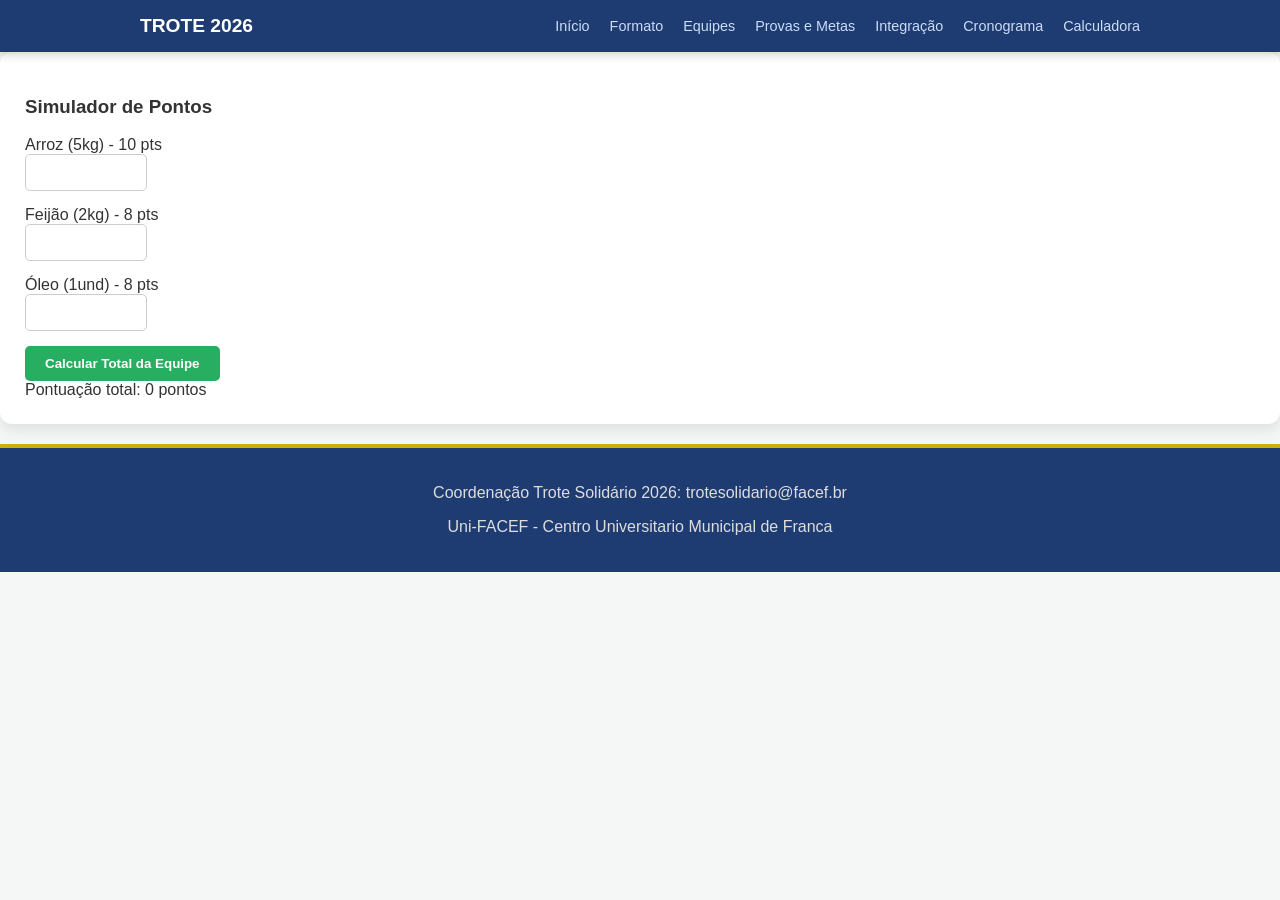
==== trote/calculadora.html @ ff3e7809 "calculadora" ====
<!doctype html>
<html lang="pt-br">

<head>
    <title>Trote Solidário</title>
    <meta charset="UTF-8" />
    <link rel="stylesheet" href="styles.css" />
</head>

<body>
    <nav class="menu">
        <!-- Menu de navegação -->
        <div class="menu-container">
            <a href="index.html" class="menu-logo"> Trote 2026 </a>
            <ul class="lista">
                <li><a href="index.html"> Início </a></li>
                <li><a href="formato.html"> Formato </a></li>
                <li><a href="equipes.html"> Equipes </a></li>
                <li><a href="provas.html"> Provas e Metas </a></li>
                <li><a href="integracao.html"> Integração </a></li>
                <li><a href="cronograma.html"> Cronograma </a></li>
                <li><a href="calculadora.html"> Calculadora </a></li>
            </ul>
        </div>
    </nav>
    <main class="pricipal">
        <section class="calculadora">
            <h3> Simulador de Pontos</h3>
            <div class="form-grid">
                <div class="form-group">
                    <label>Arroz (5kg) - 10 pts</label><!--rótulo da caixa de entrada-->
                    <input type="number" id="qtdeArroz" min="0"><!-- caixa de entrada-->
                </div>
                <div class="form-group">
                    <label>Feijão (2kg) - 8 pts</label>
                    <input type="number" id="qtdeFeijao" min="0">
                </div>
                <div class="form-group">
                    <label>Óleo (1und) - 8 pts</label>
                    <input type="number" id="qtdArrozdeFeijao" min="0">
                </div>
            </div>
            <button onclick="calcular()"> Calcular Total da Equipe</button>
            <div id="resultado" class="resultado-box">
                Pontuação total: 0 pontos
            </div>
        </section>

    </main>
    <footer>
        <p>Coordenação Trote Solidário 2026: trotesolidario@facef.br</p>
        <p>Uni-FACEF - Centro Universitario Municipal de Franca</p>
    </footer>
    <script><!--Programar em JavaScirpt-->
    function calcular(){
        //JS é uma linguagemnão tipada(sem tipo de dados)
        //Number() é uma função que converte texto em numero
        //Recupera o valor informado no elemento com id qtdeArroz
        let qtdeArroz =Number(document.getElementById("qtdeArroz").value)
        //Recupera o valor informado no elemento com id qtdeArroz
        let qtdeFeijao =Number( document.getElementById("qtdeFeijao").value)
        //calcula o valor total de pontos
        let pontos = (qtdeArroz * 10) + (qtdeFeijao * 8)
        //Vamos exibir o resultado para o usuario
        document.getElementById("resultado").innerText ="Pontuação Total: " +  pontos
    }

    </script>
</body>

</html>
---- trote/styles.css ----
body {
    margin: 0; font-family: 'Segoe UI', sans-serif;
    background-color: #f4f7f6; color: #333;
}
.menu {
    background-color: #1e3c72;  padding: 15px 0;
    position: sticky; /* menu fica sempre no topo */
    top: 0; /* posição 0 - posição acima */
    z-index: 1000; /*  fica sempre por cima dos outros conteúdos */
    box-shadow: 0 2px 10px rgba(0,0,0,0.2); /* caixa com sombra */
}
.menu-container{
    max-width: 1000px;
    margin: 0 auto;
    display: flex;
    justify-content: space-between;
    align-items: center;
    padding: 0 20px;
}
.menu-logo{
    color: white; /* cor branca */
    text-decoration: none; /* link sem estar sublinhado */
    font-weight: bold; /* negrito */
    font-size: 1.2rem; /* 1.2 * 16px */
    text-transform: uppercase; /* letra maiúscula */
}
.lista {
    list-style: none; display: flex; gap: 20px;
    margin: 0; padding: 0;
}
.lista a{
    color: #CBDCF7; text-decoration: none; font-size: 0.9rem;
    font-weight: 500; transition: color 0.3s; 
}
.lista a:hover {
    color: #ffffff;
}
.cabecalho {
    background-color: #2e4c82; color: white; padding: 60px 20px;
    text-align: center;
}
.cabecalho h1{
    font-size: 2.5rem; margin-bottom: 5px;
}
.cabecalho h2{
    font-weight: 300;
    font-style: italic;
    color: #ffd700; 
}
.principal{
    /* -40px subiu auto embaixo e 40 é na lateral */
    max-width: 900px; margin: -40px auto 40px; padding: 20px;
}
section {
  
    background: white;
    margin-bottom: 20px;
    padding: 25px;
    border-radius: 12px;
    box-shadow: 0 5px 15px rgba(0,0,0,0.1);
}
.importante {
    display: flex;
    gap: 20px;
}
.card-meta {
   
    flex: 1; background: #eef5ff; padding: 15px; border-left: 5px solid #2a5298;
    border-radius: 8px;
}
.recompensas ul {
    list-style: none;
    padding: 0;
}
.recompensas li {
    background: #e9f7ef; margin: 8px 0; padding: 10px;
    border-radius: 5px; color: #27ae60; font-weight: bold;
}
.texto-introducao p {
    line-height: 1.6; /* melhora a leitura de textos longos */
    margin-bottom: 20px;
    text-align: justify; /* alinhamento justificado - alinha à esquerda e à direta */
}
.lista-valores {
    list-style: none;
    padding: 0;
}
.lista-valores li {
    background: #eef5ff;
    padding: 15px;
    margin-bottom: 10px;
    border-radius: 8px;
    border-left: 5px solid #1e3c72;
}
table {
    width: 100%; border-collapse: collapse; margin-top: 20px;
    background-color: white;
}

th, td {
    padding: 15px; text-align: left; border-bottom: 1px solid #ddd;
}

th {
    background-color: #2a5298;
}

.box-amarela {
    width: 25px; height: 25px;
    border-radius: 4px;
    background: yellow;
}
.cards3 {
  background-color: rgb(205, 206, 205);
  padding: 10px 15px;
  height: 20px;
  margin: 5px;
  border-radius: 10px;
  color: rgb(4, 179, 4);
  display: flex;         
  align-items: center;     
  text-align: center;
}
.alimentos{
    color:#ceaf02;
    border: 2px dashed #f4a623;
    border-radius: 4px;
    background: #fff8e6;
    list-style: none;
    
    align-items: center;
    margin-bottom: 10px;
    font-size: 16px;
    padding: 18px 22px; /* espaço interno parecido com a imagem */
   
    
}
.suplemento{
     background: #fff;
    padding: 15px;
    margin-bottom: 10px;
    border-radius: 8px;
    border-left: 5px solid hsl(59, 94%, 50%);
}
.tabela{
    color:white;
}
.prova3 h5{
    color:#ceaf02;
    font-weight: normal;
    
}   
footer{
    background-color: #1e3c72;
    color: #ddd;
    padding: 20px;
    border-top:4px solid #ceaf02;
    text-align: center;
    

}
.suplemento2{
     background: #fff8d3;
    padding: 15px;
    margin-bottom: 10px;
    border-radius: 8px;
    border-left: 5px solid hsl(59, 94%, 50%);
}
.box-roxo {
    width: 25px; height: 25px;
    border-radius: 4px;
    background: rgb(75, 16, 153);
}
.box-cinza {
    width: 25px; height: 25px;
    border-radius: 4px;
    background: rgb(152, 152, 153);
}
.evento{
     margin-bottom: 25px;/*paçamento fora da borda de 25px */  
     position:relative;/*mve o elemneto HTML sem alterar elementos ao lado */
}
.evento::before{/*cia elemento fantasmas - aparece como primeiro  elemento*/
    content:''; /*modo arquiteto*/
    width:12px; /*largura da bolinha*/
    height:12px;    
    background:red;
    border-radius:50%;
    position :absolute;
    left: -28px ;
    top: 5px;

}

.timeline{
    border-left:3px solid blue;
    padding-left:20px;
    margin-top:20px;

}
.grid-locais{}

.form-group{
    margin-bottom: 15px;
    display: flex;
    flex-direction: column;

}
input{
    padding: 10px;
    border-radius: 5px;
    border: 1px solid #ccc;
    width: 100px;
}
button{
     background-color: #27ae60;
    color: white;
    padding: 10px 20px;
    border: none;
    border-radius: 5px;
    cursor: pointer;
    font-weight: bold;

}
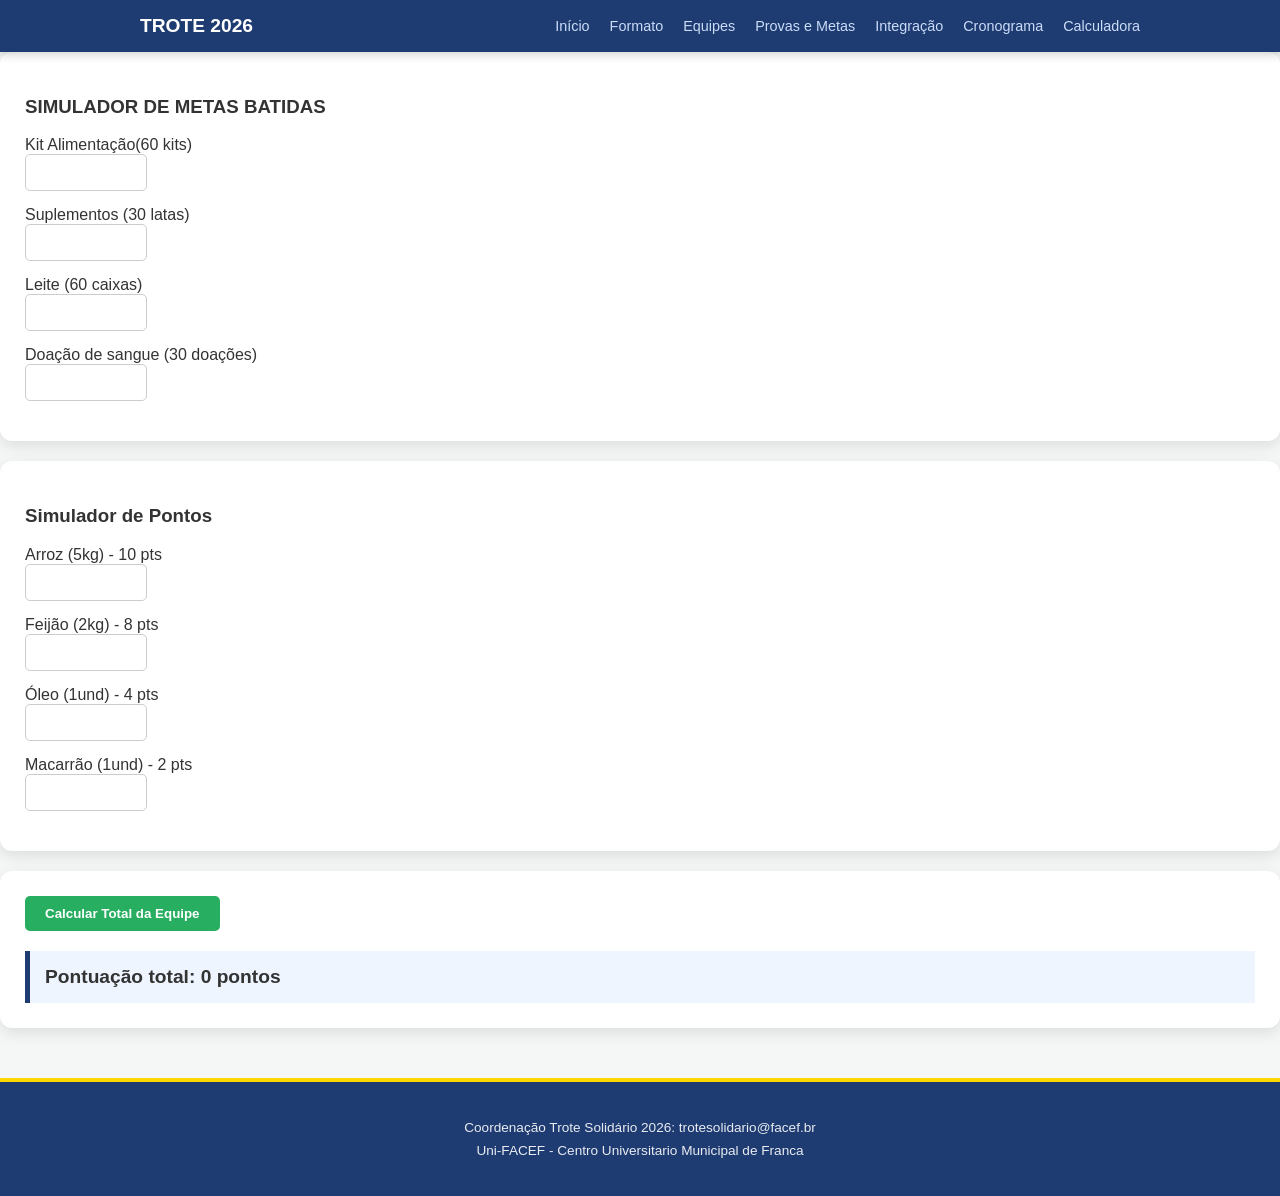
==== commit 296f729f: "Implementando os if" ====
--- a/trote/calculadora.html
+++ b/trote/calculadora.html
@@ -5,6 +5,7 @@
     <title>Trote Solidário</title>
     <meta charset="UTF-8" />
     <link rel="stylesheet" href="styles.css" />
+    <script src="script.js"></script>
 </head>
 
 <body>
@@ -24,6 +25,32 @@
         </div>
     </nav>
     <main class="pricipal">
+        <section>
+            <h3> SIMULADOR DE METAS BATIDAS</h3>
+            <div>
+                <div class="form-group">
+                    <label>Kit Alimentação(60 kits)</label>
+                    <input type="number" id="kitAlimentacao" min="0">
+
+                </div>
+                <div class="form-group">
+                    <label>Suplementos (30 latas)</label>
+                    <input type="number" id="qtdeLatas" min="0">
+
+                </div>
+                 <div class="form-group">
+                    <label>Leite (60 caixas)</label>
+                    <input type="number" id="qtdeLeites" min="0">
+
+                </div>
+                <div class="form-group">
+                    <label>Doação de sangue (30 doações)</label>
+                    <input type="number" id="qtdeDoacoes" min="0">
+
+                </div>
+                
+            </div>
+        </section>
         <section class="calculadora">
             <h3> Simulador de Pontos</h3>
             <div class="form-grid">
@@ -36,34 +63,29 @@
                     <input type="number" id="qtdeFeijao" min="0">
                 </div>
                 <div class="form-group">
-                    <label>Óleo (1und) - 8 pts</label>
-                    <input type="number" id="qtdArrozdeFeijao" min="0">
+                    <label>Óleo (1und) - 4 pts</label>
+                    <input type="number" id="qtdeOleo" min="0">
+                </div>
+                <div class="form-group">
+                    <label>Macarrão (1und) - 2 pts</label>
+                    <input type="number" id="qtdeMacarrao" min="0">
                 </div>
             </div>
+            
+        </section>
+        <section>
             <button onclick="calcular()"> Calcular Total da Equipe</button>
             <div id="resultado" class="resultado-box">
                 Pontuação total: 0 pontos
             </div>
         </section>
-
     </main>
     <footer>
         <p>Coordenação Trote Solidário 2026: trotesolidario@facef.br</p>
         <p>Uni-FACEF - Centro Universitario Municipal de Franca</p>
     </footer>
     <script><!--Programar em JavaScirpt-->
-    function calcular(){
-        //JS é uma linguagemnão tipada(sem tipo de dados)
-        //Number() é uma função que converte texto em numero
-        //Recupera o valor informado no elemento com id qtdeArroz
-        let qtdeArroz =Number(document.getElementById("qtdeArroz").value)
-        //Recupera o valor informado no elemento com id qtdeArroz
-        let qtdeFeijao =Number( document.getElementById("qtdeFeijao").value)
-        //calcula o valor total de pontos
-        let pontos = (qtdeArroz * 10) + (qtdeFeijao * 8)
-        //Vamos exibir o resultado para o usuario
-        document.getElementById("resultado").innerText ="Pontuação Total: " +  pontos
-    }
+    
 
     </script>
 </body>
--- a/trote/styles.css
+++ b/trote/styles.css
@@ -110,115 +110,253 @@
     border-radius: 4px;
     background: yellow;
 }
-.cards3 {
-  background-color: rgb(205, 206, 205);
-  padding: 10px 15px;
-  height: 20px;
-  margin: 5px;
-  border-radius: 10px;
-  color: rgb(4, 179, 4);
-  display: flex;         
-  align-items: center;     
-  text-align: center;
-}
-.alimentos{
-    color:#ceaf02;
-    border: 2px dashed #f4a623;
-    border-radius: 4px;
-    background: #fff8e6;
-    list-style: none;
-    
-    align-items: center;
-    margin-bottom: 10px;
-    font-size: 16px;
-    padding: 18px 22px; /* espaço interno parecido com a imagem */
-   
-    
-}
-.suplemento{
-     background: #fff;
-    padding: 15px;
-    margin-bottom: 10px;
-    border-radius: 8px;
-    border-left: 5px solid hsl(59, 94%, 50%);
-}
-.tabela{
-    color:white;
-}
-.prova3 h5{
-    color:#ceaf02;
-    font-weight: normal;
-    
-}   
-footer{
-    background-color: #1e3c72;
-    color: #ddd;
+
+/* aula 23-03 */
+.kit-container {
+     background-color: #fff8e1;
+    border: 2px dashed #ffc107;
     padding: 20px;
-    border-top:4px solid #ceaf02;
-    text-align: center;
-    
-
-}
-.suplemento2{
-     background: #fff8d3;
-    padding: 15px;
-    margin-bottom: 10px;
-    border-radius: 8px;
-    border-left: 5px solid hsl(59, 94%, 50%);
-}
-.box-roxo {
-    width: 25px; height: 25px;
-    border-radius: 4px;
-    background: rgb(75, 16, 153);
-}
-.box-cinza {
-    width: 25px; height: 25px;
-    border-radius: 4px;
-    background: rgb(152, 152, 153);
-}
-.evento{
-     margin-bottom: 25px;/*paçamento fora da borda de 25px */  
-     position:relative;/*mve o elemneto HTML sem alterar elementos ao lado */
-}
-.evento::before{/*cia elemento fantasmas - aparece como primeiro  elemento*/
-    content:''; /*modo arquiteto*/
-    width:12px; /*largura da bolinha*/
-    height:12px;    
-    background:red;
-    border-radius:50%;
-    position :absolute;
-    left: -28px ;
-    top: 5px;
-
-}
-
-.timeline{
-    border-left:3px solid blue;
-    padding-left:20px;
-    margin-top:20px;
-
-}
-.grid-locais{}
-
-.form-group{
+    border-radius: 10px;
+    margin: 15px 0;
+}
+
+.lista-itens {
+    list-style: none;
+    padding: 0;
+}
+
+.lista-itens li {
+    font-size: 1.1rem;
+    margin: 10px 0;
+    color: #856404;
+}
+
+.suplementos {
+    border-left: 5px solid #ff4b2b;
+    background-color: #fff5f5;
+}
+
+/* Destaque para as Provas de Menção Honrosa */
+.memorias-facef, .acao-social, .album-figurinhas {
+    border-left: 5px solid #ffd700; /* Cor dourada para medalhas */
+    background-color: #fffdf0;
+}
+
+/* Estilização do Rodapé */
+footer {
+    background-color: #1e3c72; /* Azul escuro oficial do Uni-FACEF  */
+    color: white; /* Texto em branco para contraste */
+    text-align: center; /* Centraliza as informações de contato */
+    padding: 30px 20px; /* Espaçamento interno para não sufocar o texto */
+    margin-top: 50px; /* Afasta o rodapé do conteúdo principal (main) */
+    font-size: 0.85rem; /* Fonte levemente menor para hierarquia visual */
+    border-top: 4px solid #ffd700; /* Linha dourada discreta no topo do footer */
+}
+
+footer p {
+    margin: 8px 0; /* Espaçamento entre as linhas de texto */
+    opacity: 0.9; /* Deixa o texto suavemente menos brilhante que o menu */
+}
+
+.evento {
+    margin-bottom: 25px; /* espaçamento fora da borda de 25px */
+    position: relative; /* move o elemento HTML sem alterar elementos ao lado */
+}
+
+.evento::before { /* cria elemento fantasma - aparece como primeiro elemento */
+    content: '';
+    width: 12px; /* largura da bolinha */
+    height: 12px; /* altura da bolinha */
+    background: #ff4b2b; /* fundo da bolinha */
+    border-radius: 50%; /* borda da bolinha */
+    position: absolute; /* posição atual do elemento */
+    left: -28px; /* desloca para esquerda */
+    top: 5px; /* desloca para cima */
+}
+
+.timeline {
+     border-left: 3px solid #2a5298; /* borda à esquerda */
+     padding-left: 20px;
+     margin-top: 20px;
+}
+.grid-locais {
+     display: flex; /* fica um lado ao lado do outro - preenche na largura */
+     gap: 20px;
+}
+
+.unidade {
+    flex: 1; /* ocupa toda a área da div */
+    background: #f8f9fa; /* cor de fundo */
+    padding: 15px; /* espaçamento interno */
+    border-radius: 8px; /* raio da borda */
+    border: 1px solid #dee2e6; /* borda */
+}
+
+.unidade h4 {
+    color: #2a5298;
+    margin-top: 0;
+}
+
+/* 30-03 */
+.form-group {
     margin-bottom: 15px;
     display: flex;
     flex-direction: column;
-
-}
-input{
+}
+
+input {
     padding: 10px;
     border-radius: 5px;
     border: 1px solid #ccc;
     width: 100px;
 }
-button{
-     background-color: #27ae60;
+
+button {
+    background-color: #27ae60;
     color: white;
     padding: 10px 20px;
     border: none;
     border-radius: 5px;
     cursor: pointer;
     font-weight: bold;
-
+}
+
+.resultado-box {
+    margin-top: 20px;
+    padding: 15px;
+    background-color: #eef5ff;
+    border-left: 5px solid #1e3c72;
+    font-weight: bold;
+    font-size: 1.2rem;
+}
+.etapas{
+    display: flex;
+    gap: 20px;
+}
+table {
+    width: 100%; border-collapse: collapse; margin-top: 20px;
+    background-color: white;
+}
+
+th, td {
+    padding: 15px; text-align: left; border-bottom: none;
+}
+
+th {
+    background-color: #2a5298;
+}
+.tabela2{
+    color:#e9f7ef
+
+}
+.tabela-provas td {
+    color: #d4a017; /* amarelo */
+}
+.premiacao {
+    background-color: #f5f1e6; /* bege claro */
+    border-left: 5px solid #ffd700; /* dourado */
+    padding: 20px;
+    border-radius: 10px;
+    margin-top: 20px;
+}
+
+.premiacao h3 {
+    margin-top: 0;
+}
+
+.premiacao p {
+    margin-bottom: 15px;
+    line-height: 1.5;
+}
+
+.lista-premiacao {
+    display: flex;
+    flex-direction: column;
+    gap: 10px;
+}
+
+.item {
+    background-color: #dfe6ef; /* cinza azulado */
+    padding: 12px;
+    border-radius: 6px;
+    border-left: 5px solid #2a5298; /* azul */
+}
+
+.info-gerais {
+    background: white;
+    padding: 20px;
+    border-radius: 10px;
+    margin-bottom: 20px;
+}
+
+.homenagem {
+    background: white;
+    padding: 20px;
+    border-radius: 10px;
+}
+
+.regras {
+    list-style: none;
+    padding: 0;
+    margin-top: 15px;
+}
+
+.regras li {
+    margin-bottom: 10px;
+    color: #a87400; /* amarelo/laranja */
+}
+
+
+.tabela-avaliacao {
+    width: 100%;
+    margin-top: 20px;
+    border-collapse: collapse;
+}
+
+.tabela-avaliacao th {
+    background-color: #2a5298;
+    color: white;
+    padding: 12px;
+    text-align: left;
+}
+
+.tabela-avaliacao td {
+    padding: 12px;
+    border-bottom: 1px solid #ddd;
+}
+/* Cards brancos com sombra */
+.competicao {
+    background: #ffffff;
+    padding: 25px;
+    margin-bottom: 20px;
+    border-radius: 8px;
+    box-shadow: 0 2px 10px rgba(0,0,0,0.05);
+}
+
+/* Lista de critérios em dourado */
+.criterios-lista li {
+    color: #b8860b;
+    font-weight: bold;
+    list-style: none;
+    margin-top: 5px;
+}
+
+/* Borda amarela lateral do último card */
+.destaque-amarelo {
+    border-left: 6px solid #ffd700;
+}
+
+/* Espaçamento do aviso importante */
+.notaimportante {
+    margin-top: 15px;
+    line-height: 1.5;
+}
+
+/* Estilo geral para os títulos dentro dos cards */
+.competicao h3 {
+    margin-top: 0;
+    font-size: 1.2rem;
+    display: flex;
+    align-items: center;
+    gap: 10px;
 }
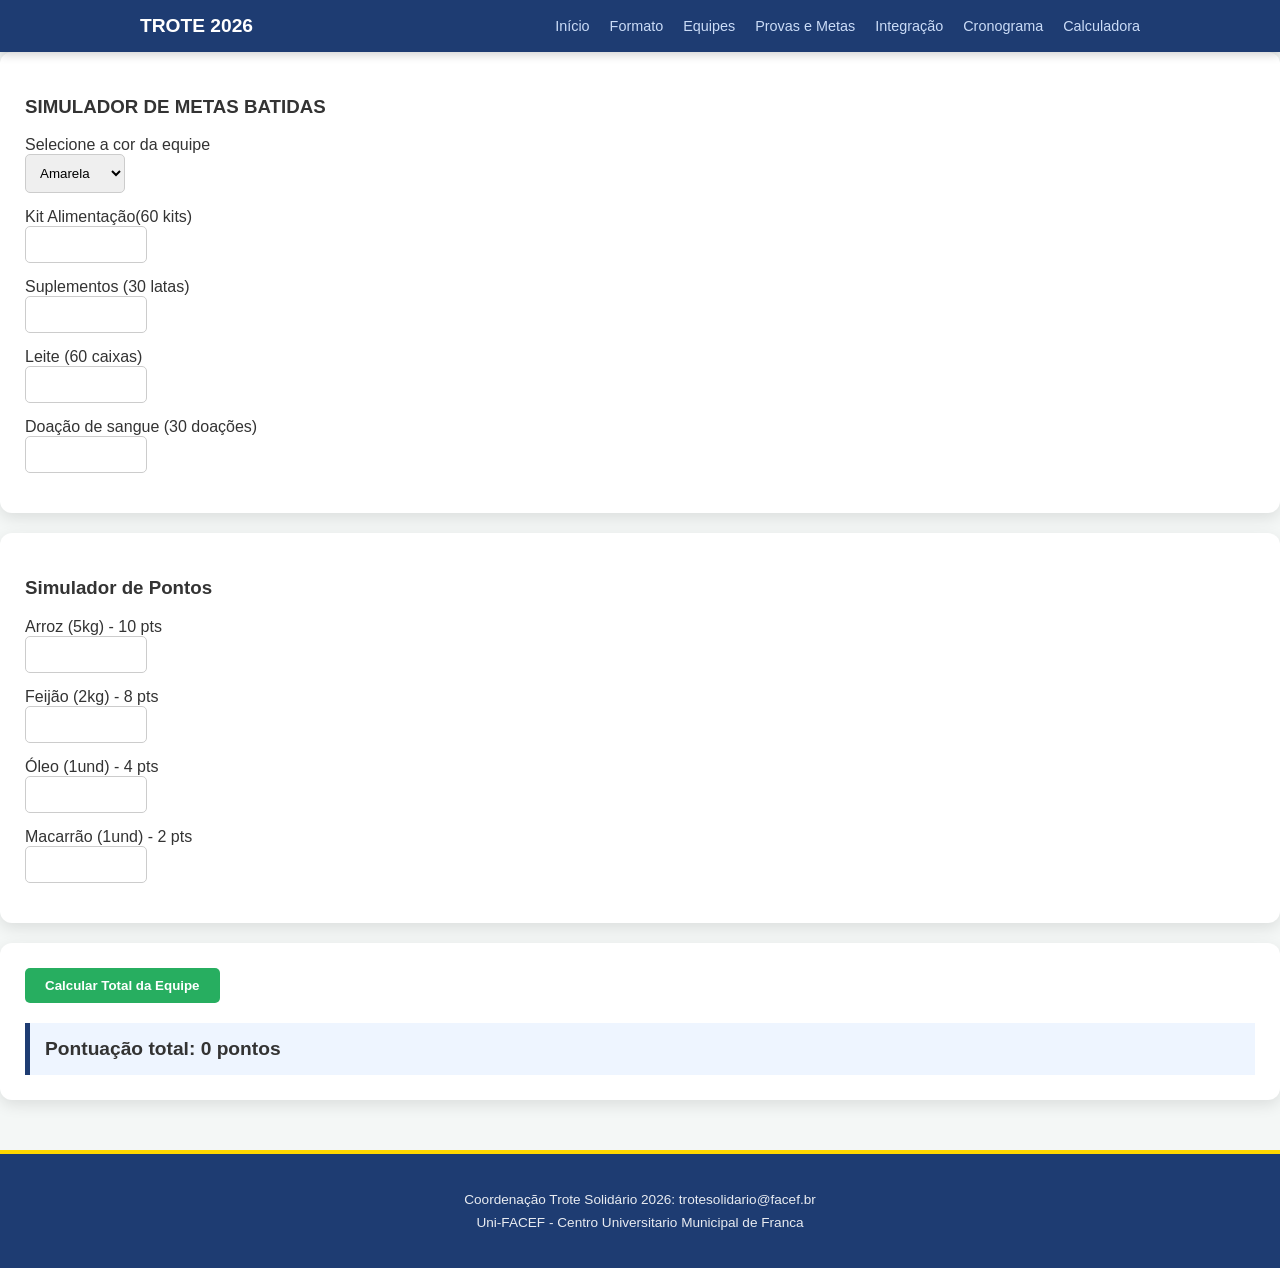
==== commit 4640f7bf: "falta ajustar o js" ====
--- a/trote/calculadora.html
+++ b/trote/calculadora.html
@@ -27,7 +27,21 @@
     <main class="pricipal">
         <section>
             <h3> SIMULADOR DE METAS BATIDAS</h3>
+
             <div>
+                <div class="form-group">
+                    <label> Selecione a cor da equipe </label>
+                    <select id="cor">
+
+                        <option value="amerela">Amarela</option>
+                        <option value="cinza">Cinza</option>
+                        <option value="laranja">Laranja</option>
+                        <option value="marrom">Marrom</option>
+                        <option value="preta">Preta</option>
+
+                    </select>
+
+                </div>
                 <div class="form-group">
                     <label>Kit Alimentação(60 kits)</label>
                     <input type="number" id="kitAlimentacao" min="0">
@@ -38,7 +52,7 @@
                     <input type="number" id="qtdeLatas" min="0">
 
                 </div>
-                 <div class="form-group">
+                <div class="form-group">
                     <label>Leite (60 caixas)</label>
                     <input type="number" id="qtdeLeites" min="0">
 
@@ -48,7 +62,7 @@
                     <input type="number" id="qtdeDoacoes" min="0">
 
                 </div>
-                
+
             </div>
         </section>
         <section class="calculadora">
@@ -71,7 +85,7 @@
                     <input type="number" id="qtdeMacarrao" min="0">
                 </div>
             </div>
-            
+
         </section>
         <section>
             <button onclick="calcular()"> Calcular Total da Equipe</button>
@@ -85,7 +99,7 @@
         <p>Uni-FACEF - Centro Universitario Municipal de Franca</p>
     </footer>
     <script><!--Programar em JavaScirpt-->
-    
+
 
     </script>
 </body>
--- a/trote/styles.css
+++ b/trote/styles.css
@@ -204,7 +204,7 @@
     flex-direction: column;
 }
 
-input {
+input , select {
     padding: 10px;
     border-radius: 5px;
     border: 1px solid #ccc;
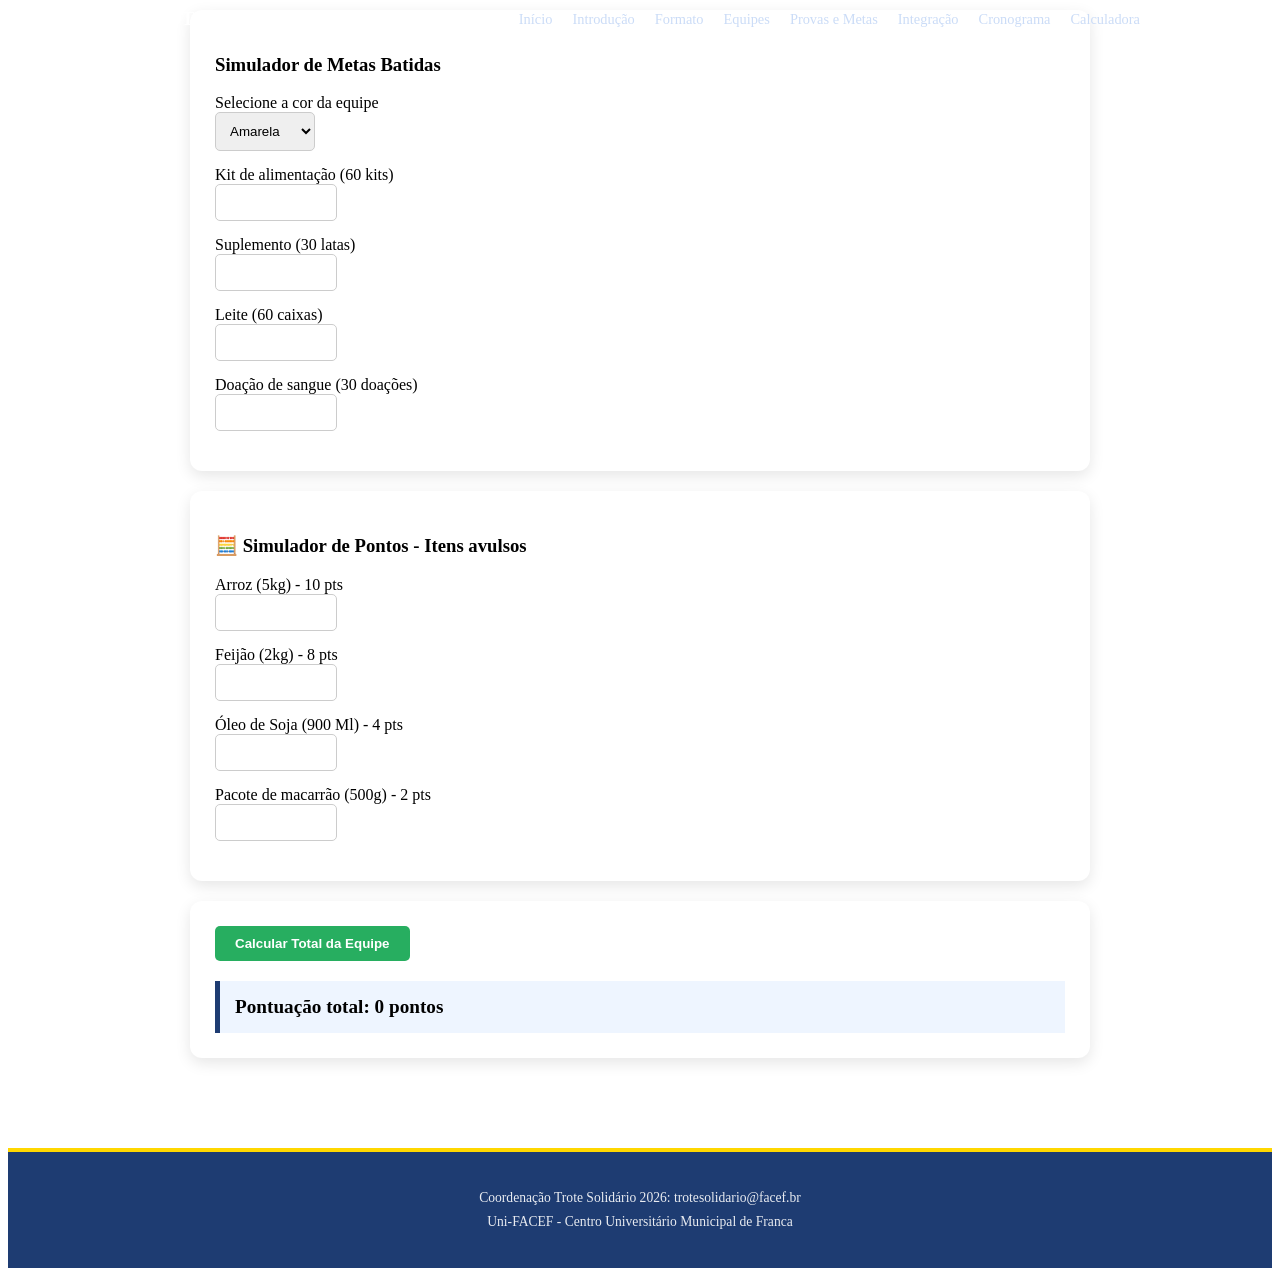
==== commit f5dae605: "Finalizando calculadora" ====
--- a/trote/calculadora.html
+++ b/trote/calculadora.html
@@ -1,107 +1,91 @@
-<!doctype html>
+<!DOCTYPE html>
 <html lang="pt-br">
-
 <head>
-    <title>Trote Solidário</title>
-    <meta charset="UTF-8" />
-    <link rel="stylesheet" href="styles.css" />
-    <script src="script.js"></script>
+    <meta charset="UTF-8">
+    <link rel="stylesheet" href="styles.css">
+    <script src="scripts.js"> </script>
+    <title>Provas e Metas - Trote 2026</title>
 </head>
-
 <body>
-    <nav class="menu">
-        <!-- Menu de navegação -->
-        <div class="menu-container">
-            <a href="index.html" class="menu-logo"> Trote 2026 </a>
-            <ul class="lista">
-                <li><a href="index.html"> Início </a></li>
-                <li><a href="formato.html"> Formato </a></li>
-                <li><a href="equipes.html"> Equipes </a></li>
-                <li><a href="provas.html"> Provas e Metas </a></li>
-                <li><a href="integracao.html"> Integração </a></li>
-                <li><a href="cronograma.html"> Cronograma </a></li>
-                <li><a href="calculadora.html"> Calculadora </a></li>
-            </ul>
-        </div>
+    <nav class="menu"> <!-- Menu de navegação -->
+            <div class="menu-container">
+                <a href="index.html" class="menu-logo"> Trote 2026 </a>
+                <ul class="lista">
+                    <li> <a href="index.html"> Início </a> </li>
+                    <li> <a href="introducao.html"> Introdução </a> </li>
+                    <li> <a href="formato.html"> Formato </a> </li>
+                    <li> <a href="equipes.html"> Equipes </a> </li>
+                    <li> <a href="provas.html"> Provas e Metas </a> </li>
+                    <li> <a href="integracao.html"> Integração </a> </li>
+                    <li> <a href="cronograma.html"> Cronograma </a> </li>
+                    <li> <a href="calculadora.html"> Calculadora </a> </li>
+                </ul>
+            </div>
     </nav>
-    <main class="pricipal">
-        <section>
-            <h3> SIMULADOR DE METAS BATIDAS</h3>
-
+    <main class="principal">
+       <section>
+            <h3> Simulador de Metas Batidas </h3>
             <div>
                 <div class="form-group">
                     <label> Selecione a cor da equipe </label>
                     <select id="cor">
-
-                        <option value="amerela">Amarela</option>
-                        <option value="cinza">Cinza</option>
-                        <option value="laranja">Laranja</option>
-                        <option value="marrom">Marrom</option>
-                        <option value="preta">Preta</option>
-
+                        <option value="amarela"> Amarela </option>
+                        <option value="cinza"> Cinza </option>
+                        <option value="laranja"> Laranja </option>
+                        <option value="marron"> Marron </option>
+                        <option value="preta"> Preta </option>
                     </select>
-
                 </div>
                 <div class="form-group">
-                    <label>Kit Alimentação(60 kits)</label>
-                    <input type="number" id="kitAlimentacao" min="0">
-
+                    <label> Kit de alimentação (60 kits)</label> <!-- rótulo da caixa de entrada -->
+                    <input type="number" id="kitAlimentacao" min="0"> <!-- caixa de entrada -->
                 </div>
                 <div class="form-group">
-                    <label>Suplementos (30 latas)</label>
-                    <input type="number" id="qtdeLatas" min="0">
-
+                    <label> Suplemento (30 latas) </label> <!-- rótulo da caixa de entrada -->
+                    <input type="number" id="qtdeLatas" min="0"> <!-- caixa de entrada -->
+                </div>  
+                <div class="form-group">
+                    <label> Leite (60 caixas) </label> <!-- rótulo da caixa de entrada -->
+                    <input type="number" id="qtdeLeites" min="0"> <!-- caixa de entrada -->
                 </div>
                 <div class="form-group">
-                    <label>Leite (60 caixas)</label>
-                    <input type="number" id="qtdeLeites" min="0">
-
-                </div>
-                <div class="form-group">
-                    <label>Doação de sangue (30 doações)</label>
-                    <input type="number" id="qtdeDoacoes" min="0">
-
-                </div>
-
+                    <label> Doação de sangue (30 doações) </label> <!-- rótulo da caixa de entrada -->
+                    <input type="number" id="qtdeDoacoes" min="0"> <!-- caixa de entrada -->
+                </div>  
             </div>
-        </section>
-        <section class="calculadora">
-            <h3> Simulador de Pontos</h3>
-            <div class="form-grid">
-                <div class="form-group">
-                    <label>Arroz (5kg) - 10 pts</label><!--rótulo da caixa de entrada-->
-                    <input type="number" id="qtdeArroz" min="0"><!-- caixa de entrada-->
-                </div>
-                <div class="form-group">
-                    <label>Feijão (2kg) - 8 pts</label>
-                    <input type="number" id="qtdeFeijao" min="0">
-                </div>
-                <div class="form-group">
-                    <label>Óleo (1und) - 4 pts</label>
-                    <input type="number" id="qtdeOleo" min="0">
-                </div>
-                <div class="form-group">
-                    <label>Macarrão (1und) - 2 pts</label>
-                    <input type="number" id="qtdeMacarrao" min="0">
-                </div>
-            </div>
-
-        </section>
-        <section>
-            <button onclick="calcular()"> Calcular Total da Equipe</button>
+       </section> 
+       <section>
+        <h3> 🧮 Simulador de Pontos - Itens avulsos</h3>
+        <div class="form-grid"> 
+            <div class="form-group">
+                <label> Arroz (5kg) - 10 pts </label> <!-- rótulo da caixa de entrada -->
+                <input type="number" id="qtdeArroz" min="0"> <!-- caixa de entrada -->
+            </div> 
+            <div class="form-group">
+                <label> Feijão (2kg) - 8 pts </label>
+                <input type="number" id="qtdeFeijao" min="0">
+            </div> 
+            <div class="form-group">
+                <label> Óleo de Soja (900 Ml) - 4 pts </label>
+                <input type="number" id="qtdeOleo" min="0">
+            </div>     
+             <div class="form-group">
+                <label> Pacote de macarrão (500g) - 2 pts </label>
+                <input type="number" id="qtdeMacarrao" min="0">
+            </div>      
+        </div>
+       </section>
+       <section>
+            <!-- quando este botão for clicado, a função calcular() será chamada no JavaScript -->
+            <button onclick="calcular()"> Calcular Total da Equipe </button> 
             <div id="resultado" class="resultado-box">
                 Pontuação total: 0 pontos
             </div>
-        </section>
+       </section>
     </main>
     <footer>
-        <p>Coordenação Trote Solidário 2026: trotesolidario@facef.br</p>
-        <p>Uni-FACEF - Centro Universitario Municipal de Franca</p>
+        <p>Coordenação Trote Solidário 2026: trotesolidario@facef.br </p>
+        <p>Uni-FACEF - Centro Universitário Municipal de Franca </p>
     </footer>
-    <script><!--Programar em JavaScirpt-->
-
-
-    </script>
 </body>
-
 </html>
--- a/trote/styles.css
+++ b/trote/styles.css
@@ -1,4 +1,3 @@
-body {
     margin: 0; font-family: 'Segoe UI', sans-serif;
     background-color: #f4f7f6; color: #333;
 }
@@ -204,7 +203,7 @@
     flex-direction: column;
 }
 
-input , select {
+input, select {
     padding: 10px;
     border-radius: 5px;
     border: 1px solid #ccc;
@@ -228,135 +227,4 @@
     border-left: 5px solid #1e3c72;
     font-weight: bold;
     font-size: 1.2rem;
-}
-.etapas{
-    display: flex;
-    gap: 20px;
-}
-table {
-    width: 100%; border-collapse: collapse; margin-top: 20px;
-    background-color: white;
-}
-
-th, td {
-    padding: 15px; text-align: left; border-bottom: none;
-}
-
-th {
-    background-color: #2a5298;
-}
-.tabela2{
-    color:#e9f7ef
-
-}
-.tabela-provas td {
-    color: #d4a017; /* amarelo */
-}
-.premiacao {
-    background-color: #f5f1e6; /* bege claro */
-    border-left: 5px solid #ffd700; /* dourado */
-    padding: 20px;
-    border-radius: 10px;
-    margin-top: 20px;
-}
-
-.premiacao h3 {
-    margin-top: 0;
-}
-
-.premiacao p {
-    margin-bottom: 15px;
-    line-height: 1.5;
-}
-
-.lista-premiacao {
-    display: flex;
-    flex-direction: column;
-    gap: 10px;
-}
-
-.item {
-    background-color: #dfe6ef; /* cinza azulado */
-    padding: 12px;
-    border-radius: 6px;
-    border-left: 5px solid #2a5298; /* azul */
-}
-
-.info-gerais {
-    background: white;
-    padding: 20px;
-    border-radius: 10px;
-    margin-bottom: 20px;
-}
-
-.homenagem {
-    background: white;
-    padding: 20px;
-    border-radius: 10px;
-}
-
-.regras {
-    list-style: none;
-    padding: 0;
-    margin-top: 15px;
-}
-
-.regras li {
-    margin-bottom: 10px;
-    color: #a87400; /* amarelo/laranja */
-}
-
-
-.tabela-avaliacao {
-    width: 100%;
-    margin-top: 20px;
-    border-collapse: collapse;
-}
-
-.tabela-avaliacao th {
-    background-color: #2a5298;
-    color: white;
-    padding: 12px;
-    text-align: left;
-}
-
-.tabela-avaliacao td {
-    padding: 12px;
-    border-bottom: 1px solid #ddd;
-}
-/* Cards brancos com sombra */
-.competicao {
-    background: #ffffff;
-    padding: 25px;
-    margin-bottom: 20px;
-    border-radius: 8px;
-    box-shadow: 0 2px 10px rgba(0,0,0,0.05);
-}
-
-/* Lista de critérios em dourado */
-.criterios-lista li {
-    color: #b8860b;
-    font-weight: bold;
-    list-style: none;
-    margin-top: 5px;
-}
-
-/* Borda amarela lateral do último card */
-.destaque-amarelo {
-    border-left: 6px solid #ffd700;
-}
-
-/* Espaçamento do aviso importante */
-.notaimportante {
-    margin-top: 15px;
-    line-height: 1.5;
-}
-
-/* Estilo geral para os títulos dentro dos cards */
-.competicao h3 {
-    margin-top: 0;
-    font-size: 1.2rem;
-    display: flex;
-    align-items: center;
-    gap: 10px;
 }
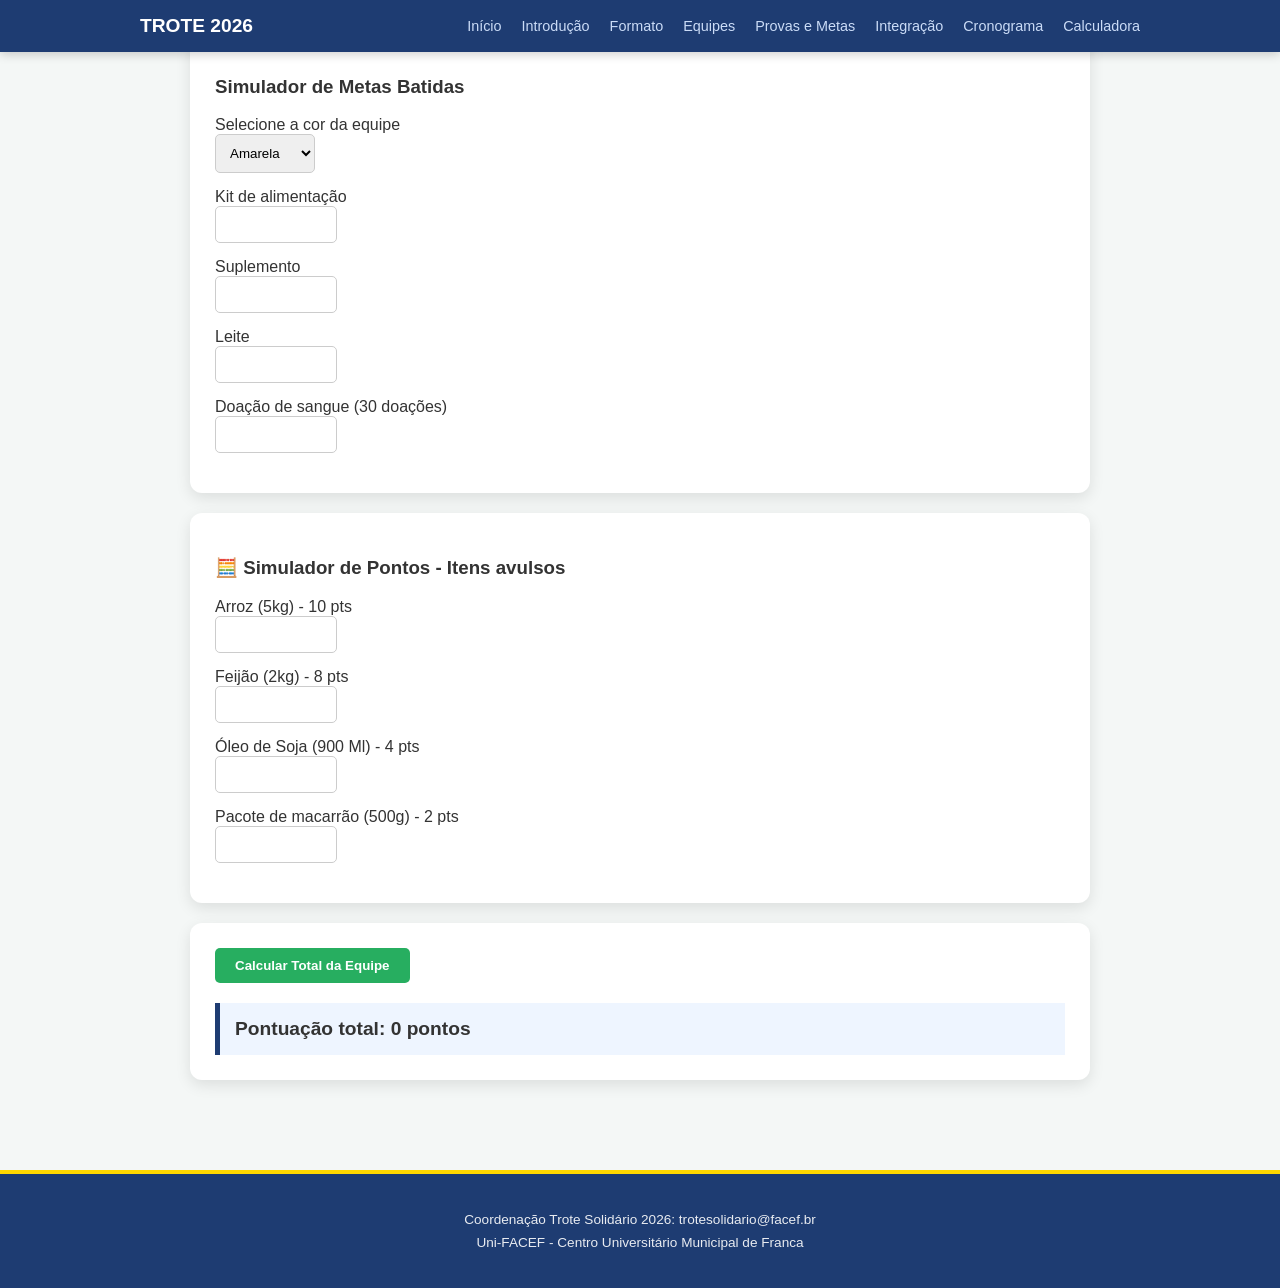
==== commit c51e266b: "Fazendo os exercicios" ====
--- a/trote/calculadora.html
+++ b/trote/calculadora.html
@@ -37,15 +37,15 @@
                     </select>
                 </div>
                 <div class="form-group">
-                    <label> Kit de alimentação (60 kits)</label> <!-- rótulo da caixa de entrada -->
+                    <label> Kit de alimentação </label> <!-- rótulo da caixa de entrada -->
                     <input type="number" id="kitAlimentacao" min="0"> <!-- caixa de entrada -->
                 </div>
                 <div class="form-group">
-                    <label> Suplemento (30 latas) </label> <!-- rótulo da caixa de entrada -->
+                    <label> Suplemento  </label> <!-- rótulo da caixa de entrada -->
                     <input type="number" id="qtdeLatas" min="0"> <!-- caixa de entrada -->
                 </div>  
                 <div class="form-group">
-                    <label> Leite (60 caixas) </label> <!-- rótulo da caixa de entrada -->
+                    <label> Leite  </label> <!-- rótulo da caixa de entrada -->
                     <input type="number" id="qtdeLeites" min="0"> <!-- caixa de entrada -->
                 </div>
                 <div class="form-group">
--- a/trote/styles.css
+++ b/trote/styles.css
@@ -1,3 +1,4 @@
+body {
     margin: 0; font-family: 'Segoe UI', sans-serif;
     background-color: #f4f7f6; color: #333;
 }
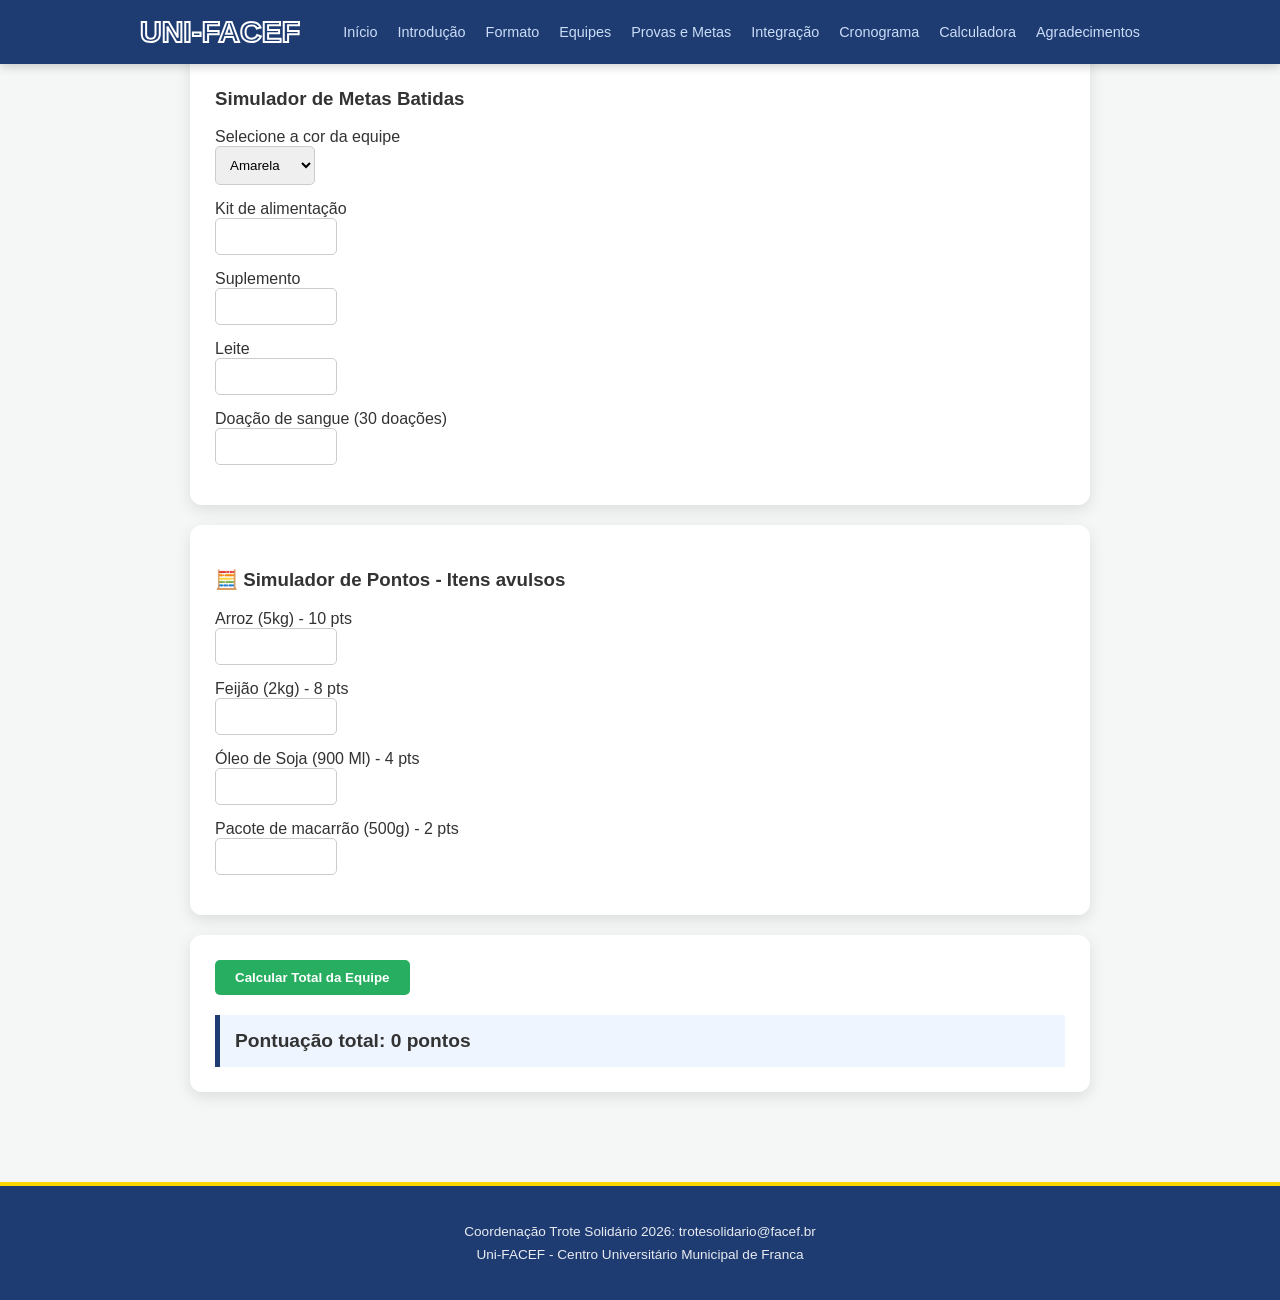
==== commit 89d4e96e: "Site ALTERADO" ====
--- a/trote/calculadora.html
+++ b/trote/calculadora.html
@@ -3,13 +3,14 @@
 <head>
     <meta charset="UTF-8">
     <link rel="stylesheet" href="styles.css">
-    <script src="scripts.js"> </script>
+    <script src="script.js"> </script>
+  
     <title>Provas e Metas - Trote 2026</title>
 </head>
 <body>
     <nav class="menu"> <!-- Menu de navegação -->
             <div class="menu-container">
-                <a href="index.html" class="menu-logo"> Trote 2026 </a>
+                <a href="index.html" class="menu-logo"> Uni-FACEF  </a>
                 <ul class="lista">
                     <li> <a href="index.html"> Início </a> </li>
                     <li> <a href="introducao.html"> Introdução </a> </li>
@@ -19,10 +20,11 @@
                     <li> <a href="integracao.html"> Integração </a> </li>
                     <li> <a href="cronograma.html"> Cronograma </a> </li>
                     <li> <a href="calculadora.html"> Calculadora </a> </li>
+                    <li> <a href="agradecimentos.html"> Agradecimentos </a> </li>
                 </ul>
             </div>
     </nav>
-    <main class="principal">
+    <main  class="principal">
        <section>
             <h3> Simulador de Metas Batidas </h3>
             <div>
@@ -41,11 +43,11 @@
                     <input type="number" id="kitAlimentacao" min="0"> <!-- caixa de entrada -->
                 </div>
                 <div class="form-group">
-                    <label> Suplemento  </label> <!-- rótulo da caixa de entrada -->
+                    <label> Suplemento </label> <!-- rótulo da caixa de entrada -->
                     <input type="number" id="qtdeLatas" min="0"> <!-- caixa de entrada -->
                 </div>  
                 <div class="form-group">
-                    <label> Leite  </label> <!-- rótulo da caixa de entrada -->
+                    <label> Leite </label> <!-- rótulo da caixa de entrada -->
                     <input type="number" id="qtdeLeites" min="0"> <!-- caixa de entrada -->
                 </div>
                 <div class="form-group">
@@ -87,5 +89,6 @@
         <p>Coordenação Trote Solidário 2026: trotesolidario@facef.br </p>
         <p>Uni-FACEF - Centro Universitário Municipal de Franca </p>
     </footer>
+    
 </body>
 </html>
--- a/trote/styles.css
+++ b/trote/styles.css
@@ -63,10 +63,15 @@
     display: flex;
     gap: 20px;
 }
+.etapas{
+    display: flex;
+    gap:20px
+}
 .card-meta {
    
     flex: 1; background: #eef5ff; padding: 15px; border-left: 5px solid #2a5298;
     border-radius: 8px;
+    
 }
 .recompensas ul {
     list-style: none;
@@ -109,6 +114,41 @@
     width: 25px; height: 25px;
     border-radius: 4px;
     background: yellow;
+}
+.box-preta {
+    width: 25px; height: 25px;
+    border-radius: 4px;
+    background: black;
+}
+.box-marrom {
+    width: 25px; height: 25px;
+    border-radius: 4px;
+    background: maroon;
+}
+.box-verde {
+    width: 25px; height: 25px;
+    border-radius: 4px;
+    background: greenyellow;
+}
+.box-cinza {
+    width: 25px; height: 25px;
+    border-radius: 4px;
+    background: rgb(187, 183, 183);
+}
+.box-vermelha {
+    width: 25px; height: 25px;
+    border-radius: 4px;
+    background: red;
+}
+.box-laranja {
+    width: 25px; height: 25px;
+    border-radius: 4px;
+    background: orange;
+}
+.box-rosa {
+    width: 25px; height: 25px;
+    border-radius: 4px;
+    background: pink;
 }
 
 /* aula 23-03 */
@@ -228,4 +268,120 @@
     border-left: 5px solid #1e3c72;
     font-weight: bold;
     font-size: 1.2rem;
+}
+
+.premiacao {
+    background-color: #f5f1e6;
+    border-left: 5px solid #ffd700;
+    border-radius: 12px;
+    padding: 25px;
+}
+
+
+.premiacao p {
+    margin-bottom: 20px;
+    line-height: 1.5;
+}
+
+
+.lista-premiacao {
+    display: flex;
+    flex-direction: column;
+    gap: 12px;
+}
+
+
+.lista-premiacao .item {
+    background-color: #d6dde8;
+    padding: 12px 15px;
+    border-radius: 8px;
+    border-left: 5px solid #2a5298;
+    font-weight: 500;
+    transition: all 0.3s ease;
+    cursor: pointer;
+}
+
+
+.lista-premiacao .item:hover {
+    background-color: #c5cfdd;
+    transform: translateX(5px);
+}
+.etapas .card-meta{
+    background-color: #d6dde8;
+    padding: 12px 15px;
+    border-radius: 8px;
+    border-left: 5px solid #2a5298;
+    font-weight: 500;
+    transition: all 0.3s ease;
+    cursor: pointer;
+}
+
+.etapas .card-meta:hover{
+    background-color: #c5cfdd;
+    transform: translateX(5px);
+}
+.cabecalho-logo {
+    width: 300px;       /* largura fixa */
+    height: 200px;      /* altura fixa */
+    object-fit: cover;  /* corta a imagem sem distorcer */
+    border-radius: 10px;
+    transition: opacity 0.5s ease;
+}
+
+.lista-valores li{
+    background-color: #d6dde8;
+    padding: 12px 15px;
+    border-radius: 8px;
+    border-left: 5px solid #2a5298;
+    font-weight: 500;
+    transition: all 0.3s ease;
+    cursor: pointer;
+}
+.lista-valores li:hover{
+    background-color: #c5cfdd;
+    transform: translateX(5px);
+}
+.principal {
+    transition: all 0.3s ease;
+}
+
+html.is-animating .principal {
+    opacity: 0;
+    transform: translateY(10px);
+}
+
+
+.importante .card-meta{
+    background-color: #d6dde8;
+    padding: 12px 15px;
+    border-radius: 8px;
+    border-left: 5px solid #2a5298;
+    font-weight: 500;
+    transition: all 0.3s ease;
+    cursor: pointer;
+}
+.importante .card-meta:hover{
+    background-color: #c5cfdd;
+    transform: translateX(5px);
+}
+.menu-logo {
+    font-family: Arial, sans-serif;
+    font-size: 30px;
+    color: transparent; /* tira o preenchimento */
+    -webkit-text-stroke: 2px white; /* contorno branco */
+}
+
+.boneco-topo {
+    text-align: center;
+    margin-top: 20px;
+}
+
+
+.boneco-topo img {
+    width: 200px;
+    transition: 0.3s;
+}
+
+.boneco-topo img:hover {
+    transform: scale(1.05);
 }
